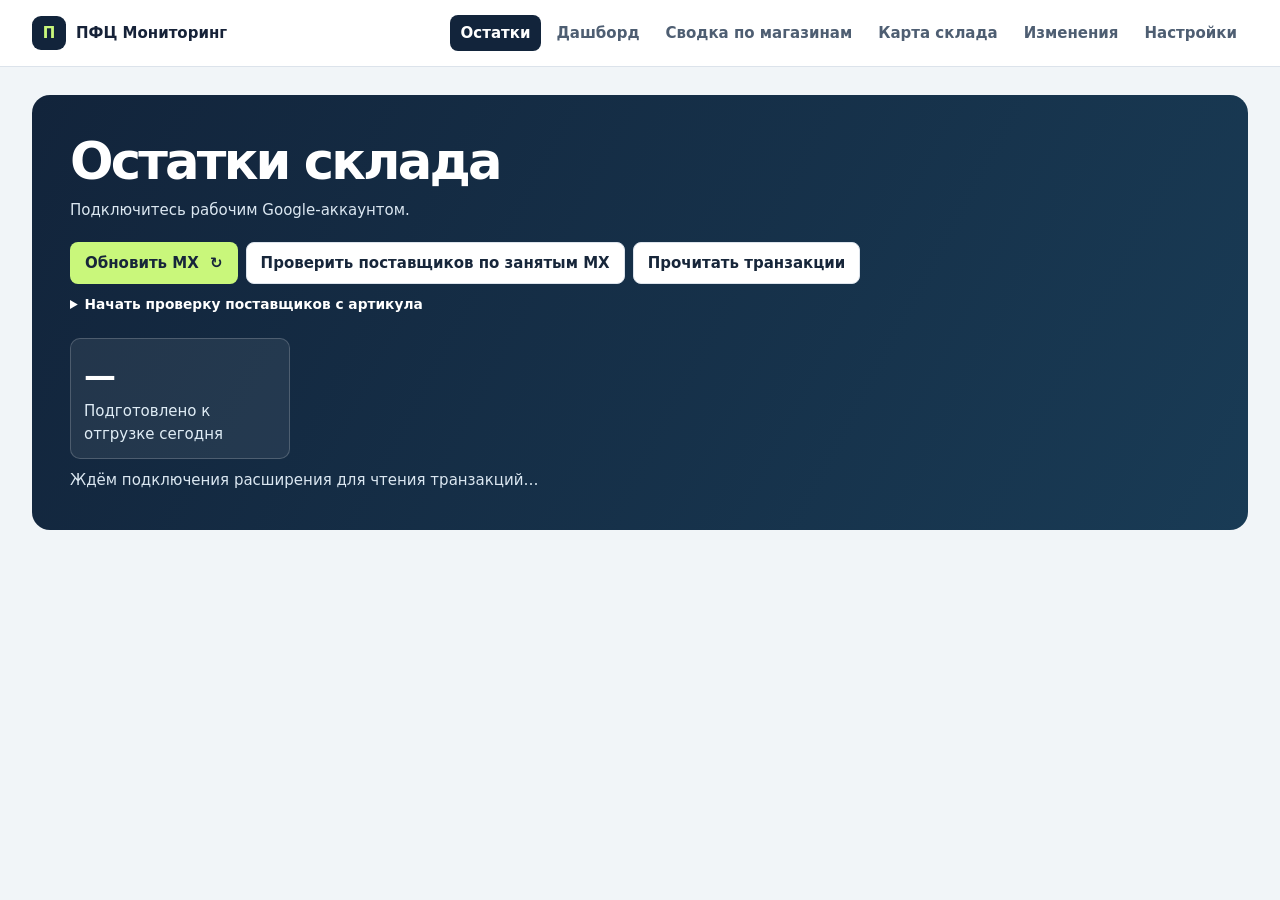
==== index.html @ 01735335 "Add files via upload" ====
<!doctype html>
<html lang="ru">
<head>
  <meta charset="utf-8">
  <meta name="viewport" content="width=device-width, initial-scale=1, viewport-fit=cover">
  <meta name="theme-color" content="#12243b">
  <link rel="manifest" href="./manifest.webmanifest">
  <link rel="apple-touch-icon" href="./pfc-192.png">
  <title>Остатки ПФЦ</title>
  <link rel="stylesheet" href="style.css?v=1.0.6-4">
  <script src="stock-xlsx.js?v=1.0.6" defer></script>
  <script src="app.js?v=1.0.6-4" defer></script>
</head>
<body>
  <header class="topbar">
    <div class="topbar-inner">
      <a class="brand" href="./"><span class="brand-mark" aria-hidden="true">П</span> ПФЦ Мониторинг</a>
      <nav class="view-nav" aria-label="Разделы склада">
        <a href="#stock-view" aria-current="page">Остатки</a>
        <a href="#dashboard">Дашборд</a>
        <a href="#store-summary">Сводка по магазинам</a>
        <a href="#warehouse-map">Карта склада</a>
        <a href="#changes">Изменения</a>
        <a href="#settings">Настройки</a>
      </nav>
    </div>
  </header>
  <main>
    <nav class="mobile-tabs" aria-label="Разделы склада на телефоне">
      <a href="#stock-view"><span aria-hidden="true">▤</span>Остатки</a>
      <a href="#warehouse-map"><span aria-hidden="true">▦</span>Карта</a>
      <a href="#dashboard"><span aria-hidden="true">▥</span>Дашборд</a>
      <a href="#store-summary" aria-label="Сводка по магазинам"><span aria-hidden="true">▧</span>Сводка</a>
      <a href="#changes" aria-label="Изменения остатков"><span aria-hidden="true">⇄</span>Разница</a>
      <a href="#settings" aria-label="Настройки"><span aria-hidden="true">⚙</span>Опции</a>
    </nav>
    <section id="mobile-access" class="panel settings" hidden>
      <h2>Остатки на телефоне</h2>
      <form id="mobile-reader-form">
        <label for="mobile-reader-url">Ссылка Apps Script чтения</label>
        <input type="url" id="mobile-reader-url" placeholder="https://script.google.com/macros/s/…/exec" required>
        <button type="submit">Войти и загрузить данные</button>
      </form>
      <p id="mobile-reader-status" role="status"></p>
    </section>
    <div id="stock-view" class="view">
    <section class="overview" aria-labelledby="title">
      <div class="overview-top">
        <div>
          <h1 id="title">Остатки склада</h1>
          <p id="status" role="status">Подключитесь рабочим Google-аккаунтом.</p>
        </div>
        <div class="actions">
          <button type="button" id="scan">Обновить МХ <span aria-hidden="true">↻</span></button>
          <button type="button" id="seller-all" class="secondary" title="Поиск поставщиков по товарам в загруженных остатках">Проверить поставщиков по занятым МХ</button>
          <button type="button" class="secondary" id="transactions-refresh">Прочитать транзакции</button>
          <button type="button" id="retry-scan" class="secondary" hidden>Повторить проблемные МХ</button>
          <button type="button" id="retry-save" class="secondary" hidden>Повторить запись</button>
        </div>
      </div>
      <p id="progress" role="status"></p>
      <progress id="run-progress" aria-label="Прогресс проверки МХ" hidden></progress>
      <p id="scan-error" role="alert" hidden></p>
      <details id="issues" hidden><summary>Проблемные МХ</summary><ul></ul></details>
      <details id="seller-start-options">
        <summary>Начать проверку поставщиков с артикула</summary>
        <label for="seller-start-article">Артикул WB</label>
        <input id="seller-start-article" inputmode="numeric">
      </details>
      <p id="seller-batch-status" class="seller-batch-status" role="status" hidden></p>
      <details id="seller-batch-errors" class="seller-batch-status" hidden><summary>Проблемные артикулы</summary><ul></ul></details>
      <div id="summary" class="summary">
        <div id="transactions-card"><strong id="transactions-prepared">—</strong>Подготовлено к отгрузке сегодня</div>
      </div>
      <p id="transactions-status" class="overview-status" role="status"></p>
    </section>

    <section id="stock" class="panel inventory" hidden>
      <div class="inventory-header">
        <div><h2>Остатки по МХ</h2><p id="count" role="status"></p></div>
        <div class="filters">
          <label>Поиск по товару или МХ
            <input id="search" type="search" placeholder="Артикул WB, баркод, название или МХ">
          </label>
          <label>Магазин WB
            <select id="store-filter"><option value="">Все магазины</option></select>
          </label>
          <label>Состояние МХ
            <select id="stock-filter"><option value="">Все МХ</option><option value="С товаром">С товаром</option><option value="Ничего не найдено">Пустые</option></select>
          </label>
          <button id="export-store-stock" type="button" class="secondary" hidden>Скачать Excel</button>
        </div>
      </div>
      <div class="table" tabindex="0" role="region" aria-label="Таблица остатков">
        <table><thead><tr><th>МХ</th><th>Результат</th><th>Баркод</th><th>Название</th><th>Количество</th><th>Артикул WB</th><th>Магазин WB</th><th>Проверено МСК</th></tr></thead><tbody></tbody></table>
      </div>
    </section>

    </div>

    <section id="changes" class="view" hidden aria-labelledby="changes-title">
      <header class="overview changes-overview">
        <h1 id="changes-title">Изменения остатков</h1>
        <p id="changes-status" role="status">Загрузите сохранённые остатки.</p>
        <dl id="changes-totals" class="changes-totals" aria-label="Итоги по сопоставленным МХ" hidden>
          <div><dt>Прирост, шт.</dt><dd id="changes-gained" class="change-up"></dd></div>
          <div><dt>Снижение, шт.</dt><dd id="changes-lost" class="change-down"></dd></div>
          <div><dt>Чистая разница, шт.</dt><dd id="changes-net"></dd></div>
          <div><dt>Возможные перемещения, БК</dt><dd id="changes-moves"></dd></div>
        </dl>
      </header>
      <div class="panel inventory">
        <form id="history-form" class="inventory-header" hidden>
          <label>Режим сравнения
            <select id="history-mode"><option value="auto">Последний полный обход</option><option value="manual">Выбрать два обхода</option></select>
          </label>
          <div id="history-selection" class="filters" hidden>
            <label>Ранний обход (МСК)<select id="history-from"></select></label>
            <label>Поздний обход (МСК)<select id="history-to"></select></label>
          </div>
        </form>
        <p id="changes-missing" class="changes-gap" hidden></p>
        <div id="changes-tools" class="inventory-header" hidden>
          <div class="filters">
            <label>Поиск<input id="changes-search" type="search" placeholder="Баркод, название или МХ"></label>
            <label>Тип изменения
              <select id="changes-kind">
                <option value="">Все изменения</option><option value="gain">Прирост</option>
                <option value="loss">Снижение</option><option value="move">Возможное перемещение</option>
              </select>
            </label>
          </div>
          <button type="button" id="changes-export" class="secondary">Скачать CSV</button>
          <p id="changes-visible" role="status"></p>
        </div>
        <div id="changes-table" class="table" tabindex="0" role="region" aria-label="Изменения по баркодам" hidden>
          <table><thead><tr><th>Баркод</th><th>Название</th><th>Было</th><th>Стало</th><th>Разница</th><th>Изменения по МХ</th></tr></thead><tbody id="changes-rows"></tbody></table>
        </div>
      </div>
    </section>

    <section id="dashboard" class="view" hidden aria-labelledby="dashboard-title">
      <header class="overview overview-top">
        <h1 id="dashboard-title">Дашборд склада</h1>
        <div class="actions">
          <button id="dashboard-edit" type="button" aria-pressed="false" aria-controls="dashboard-modules">Настроить</button>
          <button id="dashboard-reset" class="secondary" type="button" hidden>Сбросить раскладку</button>
        </div>
      </header>
      <p id="dashboard-layout-status" class="dashboard-sr-only" role="status"></p>
      <div class="dashboard-grid" id="dashboard-modules">
        <section class="panel dashboard-panel dashboard-capacity" data-dashboard-module="capacity">
          <h2>Загрузка склада</h2>
          <p id="dashboard-zones-status">Загрузите сохранённые остатки и справочник МХ.</p>
          <div id="dashboard-zones"></div>
        </section>
        <section class="panel dashboard-panel dashboard-ranking" data-dashboard-module="ranking">
          <div class="dashboard-heading">
            <h2>Остатки по магазинам</h2>
            <label>Показатель <select id="dashboard-metric"><option value="units">Штуки</option><option value="locations">МХ</option></select></label>
          </div>
          <p id="dashboard-stores-status">Загрузите сохранённые остатки.</p>
          <div id="dashboard-stores"></div>
          <a href="#store-summary">Все магазины</a>
        </section>
        <section class="panel dashboard-panel dashboard-ranking" data-dashboard-module="demand">
          <div class="dashboard-heading">
            <h2>Топ магазинов по расходу</h2>
            <label>Период <select id="demand-period"><option value="7">7 дней</option><option value="30">30 дней</option></select></label>
          </div>
          <p id="demand-status" role="status">Загрузите сохранённые остатки.</p>
          <div class="demand-labels" aria-hidden="true"><span>Магазин</span><span>Товар-лидер</span></div>
          <ol id="demand-ranking" class="demand-ranking"></ol>
          <button id="demand-more" class="secondary" type="button" aria-controls="demand-ranking" aria-expanded="false" hidden></button>
        </section>
      <section class="panel dashboard-panel dashboard-trend dashboard-shipments" data-dashboard-module="shipments">
        <div class="dashboard-heading">
          <h2>Подготовлено к отгрузке по дням</h2>
          <label>Период <select id="shipment-period"><option value="7">7 дней</option><option value="30">30 дней</option></select></label>
        </div>
        <p id="shipment-status" role="status">Данные появятся после чтения транзакций WB.</p>
        <dl id="shipment-totals" class="shipment-kpis" aria-label="Итоги за выбранный период" hidden></dl>
        <div class="shipment-legend">
          <span>За день</span><span>Скользящее среднее (до 7 дней)</span>
        </div>
        <div id="shipment-chart"></div>
        <p id="shipment-point" role="status"></p>
      </section>
      <section class="panel dashboard-panel dashboard-trend" data-dashboard-module="trend">
        <div class="dashboard-heading">
          <h2>Динамика остатков</h2>
          <label>Период <select id="trend-period"><option value="7">7 дней</option><option value="30">30 дней</option></select></label>
          <label>Показатель <select id="trend-metric"><option value="units">Штуки</option><option value="occupied">Занятые МХ</option></select></label>
        </div>
        <p id="trend-status">Загрузите историю обходов.</p>
        <div id="trend-chart" hidden>
          <div class="trend-plot" role="group" aria-label="Точки графика по обходам"></div>
          <div class="trend-axis"></div>
          <p id="trend-point-value" role="status"></p>
        </div>
        <div id="trend-comparison" hidden>
          <div class="filters">
            <label>Ранний обход (МСК) <select id="trend-from"></select></label>
            <label>Поздний обход (МСК) <select id="trend-to"></select></label>
          </div>
          <p id="trend-result" role="status"></p>
          <button id="trend-open" class="secondary" type="button">Открыть в «Изменениях»</button>
        </div>
      </section>
      </div>
    </section>

    <section id="store-summary" class="view" hidden aria-labelledby="store-summary-title">
      <header class="overview">
        <h1 id="store-summary-title">Сводка по магазинам</h1>
        <p id="store-summary-status" class="overview-status" role="status">Загрузите сохранённые остатки.</p>
      </header>
      <div id="store-summary-table" class="panel table" tabindex="0" role="region" aria-label="Остатки по магазинам" hidden>
        <table><thead><tr><th scope="col">Магазин WB</th><th scope="col">МХ с товаром</th><th scope="col">Уникальных НМ</th><th scope="col">Всего штук</th></tr></thead>
          <tbody id="store-summary-rows"></tbody>
        </table>
      </div>
      <section class="panel dashboard-panel" aria-labelledby="replenishment-title">
        <h2 id="replenishment-title">К пополнению</h2>
        <div class="filters">
          <label>Магазин WB <select id="replenishment-store"></select></label>
          <label>Целевой запас, дней <input id="replenishment-target" type="number" min="1" max="90" step="1" value="10"></label>
          <button class="secondary" type="button" id="replenishment-export" disabled>Скачать Excel</button>
        </div>
        <p id="replenishment-status" role="status">Загрузите сохранённые остатки.</p>
        <div class="table" id="replenishment-table" hidden><table>
          <thead><tr><th>НМ</th><th>Товар</th><th>Остаток, шт.</th><th>Расход, шт./сутки</th><th>Учтено дней</th><th>Запас, дней</th><th>Довезти, шт.</th><th>Оценка</th></tr></thead>
          <tbody id="replenishment-rows"></tbody>
        </table></div>
      </section>
    </section>

    <section id="warehouse-map" class="view" hidden aria-labelledby="map-title">
      <header class="overview"><h1 id="map-title">Карта склада</h1></header>
      <div class="panel settings page-content">
        <div class="map-tools">
          <label>Зона <select id="map-zone"><option value="racks">Стеллажи</option><option value="pallets">Паллетные места</option></select></label>
          <form id="map-find"><label>Найти МХ <input id="map-address" placeholder="02.01.03" required></label><button class="secondary">Найти</button></form>
        </div>
        <p id="map-status" role="status">Загрузите остатки, чтобы увидеть занятость.</p>
        <ul class="map-legend"><li><span class="occupied"></span>С товаром</li><li><span class="empty"></span>Пусто</li><li><span class="unknown"></span>Не проверено</li></ul>
        <div id="map-grid" class="map-grid"></div>
        <dialog id="map-details" aria-labelledby="map-cell-title" aria-describedby="map-cell-status">
          <header class="map-detail-header">
            <div>
              <h2 id="map-cell-title"></h2>
              <p id="map-cell-status"></p>
              <p id="map-cell-totals" hidden></p>
            </div>
            <form method="dialog"><button class="secondary">Закрыть</button></form>
          </header>
          <p id="map-cell-empty" hidden></p>
          <div id="map-products-table" class="table" tabindex="0" role="region" aria-label="Товары в ячейке" hidden>
            <table>
              <thead><tr><th scope="col">Название</th><th scope="col">Баркод</th><th scope="col">Артикул WB</th><th scope="col">Магазин WB</th><th scope="col">Количество</th></tr></thead>
              <tbody id="map-products"></tbody>
            </table>
          </div>
        </dialog>
      </div>
    </section>

    <section id="settings" class="view" hidden aria-labelledby="settings-title">
      <header class="overview"><h1 id="settings-title">Настройки</h1></header>
      <div class="panel settings page-content">
        <h2>Подключение</h2>
        <details id="read-settings">
          <summary>Чтение Google Таблицы</summary>
          <form id="connect">
            <label for="reader">Ссылка /exec приложения чтения</label>
            <div class="form-row">
              <input id="reader" type="url" required>
              <button class="secondary">Загрузить сохранённые остатки</button>
            </div>
          </form>
        </details>
        <details id="scan-settings">
          <summary>Настройки проверки МХ</summary>
          <label for="writer">Ссылка /exec для записи обходов</label>
          <input id="writer" type="url" placeholder="Прежняя ссылка записи">
          <label for="scan-zone">Зона обхода</label>
          <select id="scan-zone"><option value="warehouse">Все активные МХ</option><option value="racks">Активные стеллажные МХ</option><option value="pallets">Активные паллетные МХ</option><option value="custom">Указать МХ</option></select>
          <label for="scan-addresses">Список МХ для выборочного обхода</label>
          <textarea id="scan-addresses" rows="3" placeholder="02.01.01"></textarea>
          <label class="scan-parallel"><input type="checkbox" id="scan-parallel"> Обход на двух вкладках WB</label>
          <label class="scan-parallel"><input type="checkbox" id="schedule-enabled"> Автообход всех активных МХ в 07:00 и 22:00 МСК</label>
          <button class="secondary" type="button" id="schedule-save">Сохранить расписание</button>
          <p id="schedule-status" role="status"></p>
        </details>
        <details>
          <summary>Справочник МХ</summary>
          <form id="locations-form">
            <label>Способ ввода <select id="location-mode"><option value="single">Один МХ</option><option value="rack">Стеллаж</option><option value="racks">Диапазон стеллажей</option><option value="pallets">Паллетный диапазон</option></select></label>
            <label data-location-mode="single">Адрес <input id="location-single" placeholder="11.01.01"></label>
            <div data-location-mode="rack" class="form-row" hidden>
              <label>Стеллаж <input id="location-rack" type="number" min="2" max="999" value="11"></label>
            </div>
            <div data-location-mode="racks" class="form-row" hidden>
              <label>От стеллажа <input id="location-rackFirst" type="number" min="2" max="999" value="50"></label>
              <label>До стеллажа <input id="location-rackLast" type="number" min="2" max="999" value="150"></label>
            </div>
            <div data-location-mode="rack racks" class="form-row" hidden>
              <label>Полок <input id="location-shelves" type="number" min="1" max="99" value="5"></label>
              <label>Ячеек на полку <input id="location-cells" type="number" min="1" max="99" value="3"></label>
            </div>
            <div data-location-mode="pallets" class="form-row" hidden>
              <label>От номера <input id="location-first" type="number" min="1" max="999" value="351"></label>
              <label>До номера <input id="location-last" type="number" min="1" max="999" value="370"></label>
            </div>
            <button type="submit" class="secondary">Предпросмотр</button>
            <button type="button" id="locations-enable" hidden>Сохранить активными</button>
            <button type="button" id="locations-disable" class="secondary" hidden>Отключить МХ</button>
            <p id="locations-status" role="status"></p>
            <p id="locations-preview" class="locations-preview" hidden></p>
          </form>
          <label>Найти адрес в справочнике <input id="locations-search" type="search" placeholder="11.01"></label>
          <p id="locations-count"></p>
          <ul id="locations-list"></ul>
        </details>
        <details>
          <summary>Вставить остатки</summary>
          <form id="import-stock">
            <label for="stock-data">Данные из закрытой страницы Apps Script</label>
            <textarea id="stock-data" rows="5" required autocomplete="off" spellcheck="false"></textarea>
            <button class="secondary">Показать остатки</button>
          </form>
        </details>
      </div>
    </section>
  </main>
  <dialog id="store-details" aria-labelledby="store-details-title">
    <header class="store-detail-head">
      <div><h2 id="store-details-title"></h2><p>Снижение остатков по полным обходам · МСК</p></div>
      <form method="dialog"><button class="secondary">Закрыть</button></form>
    </header>
    <div class="store-detail-actions">
      <button type="button" class="secondary" id="store-detail-stock">Открыть остатки</button>
      <button type="button" class="secondary" id="store-detail-export">Скачать Excel</button>
      <label>Период <select id="store-detail-period"><option value="7">7 дней</option><option value="30">30 дней</option></select></label>
    </div>
    <p id="store-detail-status" role="status"></p>
    <div id="store-detail-chart" class="store-detail-chart" aria-label="Снижение остатков по дням"></div>
    <h3 id="store-detail-date" aria-live="polite"></h3>
    <div id="store-detail-table" class="table" hidden><table>
      <thead><tr><th>Товар</th><th>БК</th><th>НМ</th><th>Было</th><th>Стало</th><th>Снижение</th></tr></thead>
      <tbody id="store-detail-items"></tbody>
    </table></div>
  </dialog>
  <dialog id="seller-details" aria-labelledby="seller-title">
    <form method="dialog"><button class="secondary">Закрыть</button></form>
    <h2 id="seller-title">Продавец на Wildberries</h2>
    <p id="seller-status" role="status"></p>
    <dl id="seller-fields" hidden>
      <dt>Магазин WB</dt><dd><a id="seller-store" target="_blank" rel="noopener noreferrer"></a></dd>
      <dt>Продавец</dt><dd id="seller-legal"></dd>
      <dt>Электронная почта</dt><dd id="seller-email"></dd>
    </dl>
  </dialog>
</body>
</html>
---- style.css ----
:root {
  color-scheme: light;
  --ink: #162238;
  --muted: #4e5e72;
  --line: #dce3eb;
  --paper: #fff;
  --canvas: #f1f5f8;
  --navy: #12243b;
  --accent: #c9f77b;
}
* { box-sizing: border-box; }
[hidden] { display: none !important; }
body { margin: 0; background: var(--canvas); color: var(--ink); font: 15px/1.5 "Inter", system-ui, sans-serif; }
h1, h2, p { margin: 0; }
h1 { font-size: clamp(2rem, 4vw, 3.35rem); line-height: 1.1; letter-spacing: -.055em; }
h2 { font-size: 1.25rem; letter-spacing: -.025em; }
a { color: inherit; }
.topbar { background: var(--paper); border-bottom: 1px solid var(--line); }
.topbar-inner, main { width: min(1440px, calc(100% - 64px)); margin-inline: auto; }
.topbar-inner { min-height: 66px; display: flex; align-items: center; justify-content: space-between; gap: 16px; }
.brand { display: inline-flex; align-items: center; gap: 10px; font-weight: 750; text-decoration: none; }
.brand-mark { display: grid; width: 34px; height: 34px; place-items: center; background: var(--navy); color: var(--accent); border-radius: 9px; }
.toplink { color: var(--muted); font-weight: 650; text-underline-offset: 4px; }
main { padding-block: 28px 52px; display: grid; gap: 20px; }
.overview { padding: clamp(20px, 4vw, 38px); border-radius: 18px; background: linear-gradient(118deg, #12243b, #193b55); color: #fff; }
.overview-top { display: flex; justify-content: space-between; gap: 20px; align-items: start; flex-wrap: wrap; }
#status { margin-top: 10px; color: #dbe7f1; }
.actions, .form-row { display: flex; align-items: center; gap: 8px; flex-wrap: wrap; }
button, input, textarea, select { font: inherit; border-radius: 8px; }
button { min-height: 42px; padding: 8px 14px; border: 1px solid transparent; background: var(--accent); color: #17263a; font-weight: 700; cursor: pointer; }
button span { padding-left: 6px; }
button:hover:not(:disabled) { filter: brightness(.95); }
button:disabled { opacity: .6; cursor: default; }
.secondary { background: var(--paper); border-color: var(--line); }
#progress:not(:empty), #scan-error, #issues { margin-top: 14px; }
#scan-error { color: #ffdfdb; }
#run-progress { width: min(100%, 420px); height: 8px; margin-top: 10px; accent-color: var(--accent); }
#issues ul { margin-block-end: 0; }
.summary { display: grid; grid-template-columns: repeat(5, minmax(0, 1fr)); gap: 10px; margin-top: 24px; }
.summary > div { padding: 13px; border: 1px solid #ffffff30; background: #ffffff12; border-radius: 10px; color: #e0edf6; }
.summary strong { display: block; color: #fff; font-size: clamp(1.4rem, 3vw, 2rem); font-variant-numeric: tabular-nums; }
.summary > p { grid-column: 1 / -1; color: #dbe7f1; font-size: .88rem; }
.panel { min-width: 0; background: var(--paper); border: 1px solid var(--line); border-radius: 14px; }
.inventory-header { padding: 18px 20px; display: flex; justify-content: space-between; gap: 16px; align-items: center; flex-wrap: wrap; }
#count { color: var(--muted); font-size: .9rem; }
.filters { display: flex; flex-wrap: wrap; gap: 12px; }
label { display: block; color: var(--muted); font-size: .88rem; font-weight: 650; }
input, textarea, select { display: block; padding: 8px 11px; min-height: 42px; color: var(--ink); background: var(--paper); border: 1px solid #aebccd; }
input:focus-visible, textarea:focus-visible, select:focus-visible, a:focus-visible, summary:focus-visible, button:focus-visible { outline: 3px solid #3889cc; outline-offset: 2px; }
.filters input { width: min(290px, 100%); }
#store-filter { width: min(230px, 100%); }
.table { overflow: auto; max-height: 65vh; border-top: 1px solid var(--line); border-radius: 0 0 14px 14px; }
table { border-spacing: 0; width: 100%; min-width: 970px; }
th, td { padding: 10px 13px; text-align: left; white-space: nowrap; border-bottom: 1px solid var(--line); }
th { position: sticky; top: 0; background: #e8eef5; font-size: .82rem; z-index: 1; }
tbody tr:nth-child(even) { background: #f7f9fc; }
tbody tr:hover { background: #edf5ff; }
td:nth-child(4) { white-space: normal; min-width: 220px; }
td:nth-child(1), td:nth-child(3), td:nth-child(8) { font-size: .87rem; font-variant-numeric: tabular-nums; }
td:nth-child(5), th:nth-child(5) { text-align: right; font-variant-numeric: tabular-nums; }
.pill { display: inline-block; padding: 3px 8px; border-radius: 999px; background: #edf1f5; color: #425369; font-size: .83rem; }
.pill.occupied { background: #e3f5e9; color: #205331; }
.settings { padding: 18px 20px; }
.settings details { border-top: 1px solid var(--line); margin-top: 10px; padding-top: 10px; }
summary { cursor: pointer; font-weight: 650; }
.settings label { margin-top: 10px; margin-bottom: 4px; }
.settings input, .settings textarea { width: min(100%, 540px); }
#import-stock button { margin-top: 8px; }
@media (max-width: 720px) {
  .topbar-inner, main { width: calc(100% - 28px); }
  main { padding-top: 14px; gap: 14px; }
  .summary { grid-template-columns: repeat(2, minmax(0, 1fr)); }
  .inventory-header, .settings { padding: 14px; }
  .filters, .filters label, .filters input, .filters select, #store-filter { width: 100%; }
}

.topbar nav { display: flex; gap: 16px; flex-wrap: wrap; }
#changes table { min-width: 640px; }
#changes td:nth-child(2) { white-space: normal; }
.changes-gap { margin: 0 20px 14px; color: var(--muted); overflow-wrap: anywhere; }

#history-form { justify-content: flex-start; border-top: 1px solid var(--line); }
#history-selection label { min-width: min(220px, 100%); }

.changes-totals { display: grid; grid-template-columns: repeat(4, minmax(0, 1fr)); gap: 10px; margin: 0; padding: 0 20px 18px; }
.changes-totals > div { padding: 10px 13px; border: 1px solid var(--line); background: var(--canvas); border-radius: 9px; }
.changes-totals dt { color: var(--muted); font-size: .85rem; }
.changes-totals dd { margin: 3px 0 0; font-size: 1.4rem; font-weight: 750; font-variant-numeric: tabular-nums; }
.changes-totals .change-up { color: #205331; }
.changes-totals .change-down { color: #8a3030; }
@media (max-width: 720px) {
  .changes-totals { grid-template-columns: repeat(2, minmax(0, 1fr)); padding-inline: 14px; }
}

.view { display: grid; gap: 20px; min-width: 0; }
.topbar .view-nav { display: flex; gap: 4px; flex-wrap: wrap; }
.view-nav a { padding: 7px 11px; border-radius: 8px; font-weight: 650; color: var(--muted); text-decoration: none; }
.view-nav a:hover { background: #edf2f7; }
.view-nav a[aria-current="page"] { background: var(--navy); color: #fff; }
@media (max-width: 580px) {
  .topbar-inner { flex-wrap: wrap; justify-content: flex-start; gap: 8px; padding-block: 10px; }
  .view-nav { width: 100%; }
  .view { gap: 14px; }
}

.map-tools, #map-find, .map-legend { display: flex; gap: 10px; flex-wrap: wrap; align-items: end; }
.map-tools { margin: 12px 0; }
.map-legend { list-style: none; padding: 0; }
.map-legend li { display: flex; align-items: center; gap: 6px; }
.map-legend span { display: inline-block; width: 14px; height: 14px; border-radius: 4px; }
.map-grid { display: grid; grid-template-columns: repeat(auto-fit, minmax(min(100%, 225px), 1fr)); gap: 12px; }
.map-grid section { background: var(--canvas); padding: 10px; border-radius: 9px; }
.map-grid h3 { margin: 0 0 8px; font-size: .95rem; }
.map-cells { display: grid; grid-template-columns: repeat(3, minmax(0, 1fr)); gap: 4px; }
.map-cells.pallets { grid-template-columns: repeat(5, minmax(0, 1fr)); }
.map-cells button { padding: 4px 2px; min-height: 36px; border-color: #0001; font-size: .79rem; }
.map-cells .occupied, .map-legend .occupied { background: #cbead5; color: #18472a; }
.map-cells .empty, .map-legend .empty { background: #fff; color: #293a51; border: 1px solid #aebccd; }
.map-cells .unknown, .map-legend .unknown { background: #dce4ee; color: #38475b; }
#map-details {
  border: 1px solid var(--line);
  border-radius: 14px;
  width: min(960px, calc(100vw - 24px));
  max-height: 90vh;
  padding: 0;
  color: var(--ink);
}
.map-detail-header { display: flex; justify-content: space-between; align-items: flex-start; gap: 12px; padding: 16px; }
#map-cell-status, #map-cell-totals, #map-cell-empty { color: var(--muted); font-size: .9rem; }
#map-cell-empty { padding: 0 16px 16px; }
#map-products-table { max-height: 55vh; }
#map-products-table table { min-width: 650px; }
#map-products-table td:first-child, #map-products-table td:nth-child(4) {
  min-width: 0;
  white-space: normal;
  overflow-wrap: anywhere;
}
#map-products-table td:first-child { width: 40%; }
#map-details::backdrop { background: #12243b8c; }

#changes-tools { border-top: 1px solid var(--line); }
#changes-visible { width: 100%; color: var(--muted); font-size: .9rem; }

.changes-overview #changes-status { margin-top: 10px; color: #dbe7f1; overflow-wrap: anywhere; }
.changes-overview .changes-totals { margin-top: 24px; padding: 0; }
.changes-overview .changes-totals > div { padding: 13px; border-color: #ffffff30; background: #ffffff12; }
.changes-overview .changes-totals dt { color: #e0edf6; }
.changes-overview .changes-totals dd { color: #fff; font-size: clamp(1.4rem, 3vw, 2rem); line-height: 1.2; }
.changes-overview .changes-totals .change-up { color: #c9f77b; }
.changes-overview .changes-totals .change-down { color: #ffc6cb; }
#changes #history-form { border-top: 0; }
#changes .changes-gap { margin-top: 14px; }

.locations-preview { max-height: 9rem; overflow: auto; overflow-wrap: anywhere; margin-top: 8px; }
#locations-form button { margin: 8px 6px 0 0; }

.stock-map-link, .stock-article-link {
  color: #205b8c;
  font: inherit;
  text-decoration: underline;
  text-underline-offset: 3px;
}

.stock-map-link {
  background: none;
  border: 0;
  min-height: 0;
  padding: 0;
}

.stock-seller-link {
  display: block;
  min-height: 0;
  padding: 3px 0;
  border: 0;
  background: none;
  color: #205b8c;
  font-size: .82rem;
  text-align: left;
  text-decoration: underline;
}

#seller-details {
  width: min(540px, calc(100% - 32px));
  padding: 22px;
  border: 1px solid #d4dce5;
  border-radius: 14px;
}

#seller-details::backdrop { background: #14263a80; }
#seller-details form { display: flex; justify-content: flex-end; }
#seller-fields dt { font-weight: 700; }
#seller-fields dd { margin: 4px 0 14px; overflow-wrap: anywhere; }

.seller-batch-status { margin: 12px 0 0; }

#store-summary table { min-width: 470px; }
#store-summary td:nth-child(4) { min-width: 0; }
#store-summary td:first-child { white-space: normal; overflow-wrap: anywhere; }
#store-summary td:not(:first-child), #store-summary th:not(:first-child) {
  text-align: right;
  font-variant-numeric: tabular-nums;
}

.settings .scan-parallel { display: flex; align-items: center; gap: 8px; }
.settings .scan-parallel input { width: auto; min-height: auto; }

.dashboard-grid { display: grid; grid-template-columns: repeat(2, minmax(0, 1fr)); gap: 16px; }
.dashboard-panel { padding: 18px; }
.dashboard-heading { display: flex; align-items: center; justify-content: space-between; gap: 12px; }
.dashboard-heading strong { white-space: nowrap; }
.dashboard-line { margin: 14px 0; }
.dashboard-line button { text-align: left; overflow-wrap: anywhere; }
.dashboard-line p, .dashboard-panel > p { color: var(--muted); font-size: .9rem; }
.dashboard-track { display: flex; height: 10px; margin: 6px 0; border-radius: 10px; overflow: hidden; background: #edf2f7; }
.dashboard-occupied { background: #267353; }
.dashboard-empty { background: #b9d7c9; }
.dashboard-unknown { background: #8795a8; }
.dashboard-store-fill { background: #34658c; }
@media (max-width: 720px) {
  .dashboard-grid { grid-template-columns: 1fr; }
  .dashboard-panel > .dashboard-heading { flex-wrap: wrap; }
}

.dashboard-trend { margin-top: 16px; }
#trend-comparison { margin-top: 16px; }
#trend-result { margin: 12px 0; }
#trend-from, #trend-to { max-width: 100%; }

:root {
  --page-gap: clamp(14px, 2vw, 20px);
  --panel-padding: clamp(14px, 2vw, 20px);
}
.view { gap: var(--page-gap); }
.inventory-header, .settings, .dashboard-panel { padding: var(--panel-padding); }
.dashboard-grid { gap: var(--page-gap); }
.dashboard-trend { margin-top: var(--page-gap); }
.overview-status { margin-top: 10px; color: #dbe7f1; }
#store-summary-table { border-radius: 14px; }
.page-content > details > summary { padding-block: 5px; }
@media (max-width: 720px) {
  .overview .actions { width: 100%; }
  .overview .actions button { max-width: 100%; white-space: normal; }
}

#trend-chart { margin-top: 14px; }
.trend-scale, .trend-axis { color: var(--muted); font-size: .85rem; }
.trend-plot {
  position: relative;
  min-height: 190px;
  height: clamp(190px, 28vw, 280px);
  border-block: 1px solid var(--line);
  background: repeating-linear-gradient(to bottom, transparent 0 calc(25% - 1px), var(--line) calc(25% - 1px) 25%);
}
.trend-segment { position: absolute; inset: 0; background: #34658c; pointer-events: none; }
.trend-point {
  position: absolute;
  z-index: 1;
  min-height: 0;
  width: 24px;
  height: 24px;
  padding: 0;
  border: 0;
  border-radius: 50%;
  background: transparent;
  transform: translate(-50%, -50%);
}
.trend-point::after {
  content: "";
  display: block;
  width: 11px;
  height: 11px;
  margin: auto;
  border: 2px solid #34658c;
  border-radius: 50%;
  background: var(--paper);
}
.trend-axis { display: flex; justify-content: space-between; gap: 12px; padding-top: 6px; }
.trend-end { text-align: right; }
#trend-point-value { margin-top: 8px; font-weight: 650; }

.trend-axis { position: relative; display: block; height: 26px; padding: 0; }
.trend-axis span { position: absolute; top: 6px; transform: translateX(-50%); }
.trend-missing { width: 12px; height: 18px; }
.trend-missing::after { width: 4px; height: 4px; border: none; background: var(--muted); }

#transactions-status:empty { display: none; }
@media (min-width: 1100px) {
  .summary:has(> div:nth-child(6)) { grid-template-columns: repeat(6, minmax(0, 1fr)); }
}
@media (min-width: 721px) and (max-width: 1099px) {
  .summary:has(> div:nth-child(6)) { grid-template-columns: repeat(3, minmax(0, 1fr)); }
}


.shipment-plot { margin-top: 12px; }
#shipment-point { font-weight: 650; }

#dashboard { gap: 14px; }
#dashboard .dashboard-trend { margin-top: 0; }
#dashboard .dashboard-panel { padding: clamp(12px, 1.5vw, 18px); }
#dashboard .dashboard-heading { flex-wrap: wrap; gap: 6px 12px; justify-content: flex-start; }
#dashboard .dashboard-heading h2 { margin-inline-end: auto; }
#dashboard .dashboard-heading strong { margin-inline-start: auto; font-variant-numeric: tabular-nums; }
#dashboard select { min-height: 34px; padding-block: 4px; }
#dashboard .dashboard-line { margin: 7px 0; }
#dashboard .dashboard-track { height: 6px; margin-block: 3px 5px; }
#dashboard-zones .dashboard-track { height: 10px; }
#dashboard-zones .dashboard-line { padding: 8px 10px; background: var(--canvas); border-radius: 10px; }
.dashboard-zone-legend { display: flex; flex-wrap: wrap; gap: 2px 12px; }
.dashboard-zone-legend span::before {
  content: ""; display: inline-block; width: 8px; height: 8px; border-radius: 50%; margin-inline-end: 5px;
}
.zone-occupied::before { background: #267353; }
.zone-empty::before { background: #b9d7c9; }
.zone-unknown::before { background: #8795a8; }
#dashboard .trend-plot {
  min-height: 0; height: clamp(126px, 16vw, 185px);
  border: 0; border-radius: 8px; background: #f7f9fc;
}
.dashboard-scale-tick {
  position: absolute; inset-inline: 0; transform: translateY(-50%); display: flex;
  align-items: center; gap: 5px; padding: 0 5px; color: var(--muted); font-size: .73rem; pointer-events: none;
}
.dashboard-scale-tick::after { content: ""; flex: 1; border-top: 1px solid var(--line); }
#dashboard .trend-point { width: 14px; height: 20px; }
#dashboard .trend-point::after { width: 8px; height: 8px; }
#dashboard .trend-missing::after { width: 4px; height: 4px; }
#dashboard .trend-axis { font-size: .73rem; }
#dashboard .trend-axis span { white-space: nowrap; }
#trend-point-value, #shipment-point { margin-block: 3px 0; font-size: .87rem; }
#trend-comparison { border-top: 1px solid var(--line); padding-top: 10px; margin-top: 10px; }

.shipment-legend { display: flex; flex-wrap: wrap; gap: 4px 16px; margin-top: 8px; color: var(--muted); font-size: .8rem; }
.shipment-legend span::before { content: ""; display: inline-block; width: 11px; height: 8px; margin-right: 6px; border-radius: 2px; background: #7196bf; }
.shipment-legend span + span::before { height: 3px; background: #9a4612; vertical-align: middle; }
.shipment-column { position: absolute; bottom: 10%; transform: translateX(-50%); background: #7196bf; border-radius: 3px 3px 0 0; pointer-events: none; }
.shipment-average { z-index: 1; background: #9a4612; }
#dashboard .shipment-value { z-index: 2; min-height: 22px; }
#dashboard .shipment-value::after { background: #fff; border-color: #355f8b; }

.shipment-kpis { display: grid; grid-template-columns: repeat(2, minmax(0, 1fr)); gap: 6px; margin-block: 10px; }
.shipment-kpis > div { min-width: 0; padding: 7px 9px; border-radius: 8px; background: var(--canvas); }
.shipment-kpis dt { color: var(--muted); font-size: .75rem; }
.shipment-kpis dd { margin: 1px 0 0; font-size: .95rem; font-weight: 700; font-variant-numeric: tabular-nums; }

.shipment-change { display: inline-block; margin-inline-start: .45em; font-size: .8em; white-space: nowrap; color: var(--muted); }
.shipment-change-up { color: #216044; }
.shipment-change-down { color: #942c35; }
.shipment-coverage { display: block; color: var(--muted); font-size: .7rem; }
#seller-start-options { margin-top: 10px; font-size: .86rem; }
#seller-start-options label { color: #dbe7f1; margin-top: 6px; }
#seller-start-options input { width: min(100%, 230px); }

.mobile-tabs { display: none; }
@media (max-width: 720px) {
  .topbar .view-nav { display: none; }
  :root {
    --mobile-gutter: 12px;
    --mobile-nav-bottom: calc(10px + env(safe-area-inset-bottom));
    scroll-padding-bottom: calc(78px + var(--mobile-nav-bottom));
  }
  .topbar { padding-top: env(safe-area-inset-top); }
  .topbar-inner, main {
    width: auto;
    margin-left: max(var(--mobile-gutter), env(safe-area-inset-left));
    margin-right: max(var(--mobile-gutter), env(safe-area-inset-right));
  }
  main {
    grid-template-columns: minmax(0, 1fr);
    padding-bottom: calc(84px + var(--mobile-nav-bottom));
    overflow-wrap: anywhere;
  }
  .mobile-tabs {
    position: fixed;
    z-index: 5;
    inset: auto max(10px, env(safe-area-inset-right)) var(--mobile-nav-bottom) max(10px, env(safe-area-inset-left));
    max-width: 560px;
    margin-inline: auto;
    display: grid;
    grid-template-columns: repeat(6, minmax(0, 1fr));
    gap: 2px;
    padding: 5px;
    border: 1px solid #fff;
    border-radius: 27px;
    background: #f8fbff;
    box-shadow: 0 8px 28px #13263d36, 0 1px 4px #13263d20;
  }
  @supports (backdrop-filter: blur(16px)) or (-webkit-backdrop-filter: blur(16px)) {
    .mobile-tabs {
      background: #f8fbffdf;
      -webkit-backdrop-filter: blur(16px) saturate(150%);
      backdrop-filter: blur(16px) saturate(150%);
    }
  }
  .mobile-tabs a {
    display: grid;
    place-content: center;
    justify-items: center;
    gap: 3px;
    min-height: 49px;
    border-radius: 22px;
    color: var(--muted);
    font-size: clamp(9px, 2.8vw, 12px);
    line-height: 1.15;
    font-weight: 700;
    white-space: nowrap;
    text-decoration: none;
  }
  .mobile-tabs a span { font-size: 20px; line-height: 1; }
  .mobile-tabs a[aria-current="page"] { color: var(--navy); background: var(--accent); }
  #mobile-access.mobile-connected label, #mobile-access.mobile-connected input { display: none; }
  #stock-view .actions, #seller-start-options { display: none; }
  #stock .table { max-height: none; overflow: visible; }
  #stock table, #stock tbody { display: block; min-width: 0; }
  #stock thead { position: absolute; width: 1px; height: 1px; overflow: hidden; clip-path: inset(50%); }
  #stock tr { display: grid; grid-template-columns: repeat(2, minmax(0,1fr)); gap: 2px 10px; padding: 10px; margin: 8px; border: 1px solid var(--line); border-radius: 10px; }
  #stock td { min-width: 0; white-space: normal; overflow-wrap: anywhere; padding: 2px 0; border: 0; text-align: left; }
  #stock td:nth-child(4), #stock td:nth-child(8) { grid-column: 1 / -1; }
  #stock td:nth-child(4) { grid-row: 1; font-weight: 700; }
  #stock td:nth-child(3):not(:empty)::before { content: 'БК '; }
  #stock td:nth-child(5):not(:empty)::after { content: ' шт.'; }
  #stock td:nth-child(6):not(:empty)::before { content: 'НМ '; }
}

@media (max-width: 720px) {
  h1 { font-size: clamp(1.65rem, 6.5vw, 2.2rem); }
  .overview { padding: 16px; }
  .summary > div, .changes-totals > div { padding: 9px; }
  button, #dashboard select, .map-cells button { min-height: 44px; }
  input, select, textarea { max-width: 100%; min-width: 0; font-size: 16px; }
  .settings input:not([type="checkbox"]), .settings textarea { width: 100%; }
  .form-row > label, .filters > label, #history-form > label { min-width: 0; max-width: 100%; }
  #history-form > label, #history-form select, #mobile-reader-form button { width: 100%; }
  #mobile-reader-form button { margin-top: 8px; }
  #map-find { display: grid; grid-template-columns: minmax(0, 1fr) auto; width: 100%; }
  .map-tools > label, .map-tools select, #map-find input { width: 100%; }
  .map-cells button { overflow-wrap: normal; font-size: clamp(10px, 3vw, 13px); }
  .stock-map-link, .stock-seller-link { min-height: 32px; }
  #dashboard .trend-axis span:first-child { transform: none; }
  #dashboard .trend-axis span:last-child:not(:first-child) { transform: translateX(-100%); }

  #map-details, #seller-details {
    position: fixed;
    inset: auto 0 0;
    width: 100%;
    max-width: 100%;
    max-height: 88vh;
    max-height: 88dvh;
    margin: 0;
    padding-bottom: env(safe-area-inset-bottom);
    padding-left: env(safe-area-inset-left);
    padding-right: env(safe-area-inset-right);
    border-radius: 20px 20px 0 0;
    overflow: auto;
    overscroll-behavior: contain;
  }
  #seller-details {
    padding: 16px max(16px, env(safe-area-inset-right)) calc(16px + env(safe-area-inset-bottom)) max(16px, env(safe-area-inset-left));
  }
  body:has(dialog[open]) { overflow: hidden; }
  .map-detail-header, #seller-details form {
    position: sticky;
    background: var(--paper);
    z-index: 2;
  }
  .map-detail-header { top: 0; }
  #seller-details form { bottom: 0; }

  :is(#changes-table, #store-summary-table, #map-products-table) { max-height: none; overflow: visible; }
  :is(#changes-table, #store-summary-table, #map-products-table) :is(table, tbody) { display: block; min-width: 0; }
  :is(#changes-table, #store-summary-table, #map-products-table) thead {
    position: absolute;
    width: 1px;
    height: 1px;
    overflow: hidden;
    clip-path: inset(50%);
  }
  :is(#changes-table, #store-summary-table, #map-products-table) tr {
    display: grid;
    grid-template-columns: repeat(2, minmax(0, 1fr));
    gap: 5px 10px;
    margin: 8px;
    padding: 10px;
    border: 1px solid var(--line);
    border-radius: 10px;
  }
  :is(#changes-table, #store-summary-table, #map-products-table) tr td {
    width: auto;
    min-width: 0;
    padding: 2px 0;
    border: 0;
    text-align: left;
    white-space: normal;
    overflow-wrap: anywhere;
  }
  :is(#store-summary-table, #map-products-table) td:first-child,
  #changes-table td:nth-child(2) {
    grid-column: 1 / -1;
    grid-row: 1;
    font-weight: 700;
  }
  #changes-table td:last-child { grid-column: 1 / -1; }
  td[data-mobile-label]:not(:empty)::before {
    content: attr(data-mobile-label);
    display: block;
    color: var(--muted);
    font-size: .74rem;
    font-weight: 600;
  }
}


#dashboard-modules {
  grid-template-columns: repeat(2, minmax(0, 1fr));
  align-items: start;
}
#dashboard-modules > section {
  min-width: 0;
  grid-column: span 2;
  overflow-wrap: anywhere;
}
#dashboard-modules > [data-width="half"] { grid-column: span 1; }
.dashboard-module-tools {
  display: grid;
  grid-template-columns: repeat(2, minmax(0, 1fr));
  gap: 6px;
  margin-bottom: 12px;
  padding-bottom: 10px;
  border-bottom: 1px solid var(--line);
}
.dashboard-module-tools button { padding-inline: 4px; }
.dashboard-module-tools button:last-child {
  grid-column: 1 / -1;
  cursor: grab;
}
.dashboard-sr-only {
  position: absolute;
  width: 1px;
  height: 1px;
  clip-path: inset(50%);
  overflow: hidden;
}
#dashboard-modules.is-editing > section { border-color: #87a4c0; }
#dashboard-modules > section.drop-target { outline: 2px solid #3889cc; outline-offset: 2px; }
@media (max-width: 720px) {
  #dashboard-modules > [data-width="half"] h2 { font-size: 1rem; }
  #dashboard-modules > [data-width="half"] .dashboard-heading strong { white-space: normal; }
  #dashboard-modules > [data-width="half"] .shipment-kpis { grid-template-columns: 1fr; }
  #dashboard-modules > [data-width="half"] .trend-axis span:nth-child(n+2):not(:last-child) { display: none; }
  #dashboard-modules > [data-width="half"] .filters { display: grid; }
  #dashboard-modules > [data-width="half"] select { width: 100%; }
  .dashboard-module-tools button { font-size: .76rem; }
  .dashboard-module-tools button:last-child { display: none; }
}

#dashboard-modules > section { --dashboard-chart-height: 185px; --dashboard-row-space: 7px; }
#dashboard-modules > [data-height="compact"] { --dashboard-chart-height: 126px; --dashboard-row-space: 3px; }
#dashboard-modules > [data-height="tall"] { --dashboard-chart-height: 250px; --dashboard-row-space: 12px; }
#dashboard-modules > [data-height="extra"] { --dashboard-chart-height: 330px; --dashboard-row-space: 18px; }
#dashboard #dashboard-modules .trend-plot { height: var(--dashboard-chart-height); }
#dashboard #dashboard-modules .dashboard-line { margin-block: var(--dashboard-row-space); }
.dashboard-module-tools select { width: 100%; min-width: 0; }
@media (min-width: 721px) {
  #dashboard-modules { grid-auto-rows: 2px; row-gap: 0; }
}
@media (max-width: 720px) {
  #dashboard-modules { grid-template-columns: minmax(0, 1fr); }
  #dashboard-modules > section, #dashboard-modules > [data-width="half"] { grid-column: 1; }
  .dashboard-module-tools > button:nth-child(3) { display: none; }
}

#store-details { box-sizing: border-box; width: min(980px, calc(100% - 24px)); max-height: 90dvh; padding: clamp(12px, 3vw, 26px); border: 1px solid var(--line); border-radius: 18px; color: var(--ink); }
.store-detail-head, .store-detail-actions { display: flex; flex-wrap: wrap; gap: 12px; align-items: center; }
.store-detail-head { justify-content: space-between; }
.store-detail-head h2, .store-detail-head p { margin: 0 0 6px; }
.store-detail-actions { margin: 14px 0; }
.store-detail-chart { display: grid; grid-template-columns: repeat(var(--days, 7), minmax(0, 1fr)); gap: 2px; }
.store-detail-chart:not(:empty) { background: #f1f5fa; border-radius: 12px; padding: 12px 8px 6px; }
.store-detail-column { position: relative; height: 110px; min-width: 0; display: grid; align-items: end; }
.store-detail-column span { text-align: center; font-size: 10px; min-height: 17px; white-space: nowrap; }
.store-detail-column span:not(:empty) { position: absolute; left: 50%; bottom: 0; transform: translateX(-50%); }
.store-detail-column button { position: absolute; inset: 0 0 19px; padding: 0; background: transparent; border: 0; }
.store-detail-column button::after { content: ''; position: absolute; inset: auto max(1px, 18%) 0; height: max(3px, var(--bar)); background: #48779c; border-radius: 4px 4px 0 0; }
.store-detail-column button[data-interval]::after { background: #8370ae; }
.store-detail-column button[aria-pressed="true"]::after { background: #1e567e; }

#store-details::backdrop { background: rgb(18 36 59 / 55%); }
.store-detail-head > div { min-width: 0; overflow-wrap: anywhere; }
.store-detail-head p, #store-detail-status { color: #475569; font-size: .9rem; }
#store-detail-date { font-size: 1rem; margin: 18px 0 10px; }
#store-detail-table { max-height: none; overflow: visible; border-radius: 10px; }
#store-detail-table table { min-width: 0; table-layout: fixed; }
#store-detail-table :is(th, td) { width: 10%; padding: 9px 7px; font-size: .88rem; overflow-wrap: anywhere; white-space: normal; text-align: right; }
#store-detail-table :is(th, td):nth-child(-n+3) { text-align: left; }
#store-detail-table :is(th, td):first-child { width: 34%; }
#store-detail-table :is(th, td):nth-child(2) { width: 20%; }
#store-detail-table :is(th, td):nth-child(3) { width: 16%; }
#store-detail-table td:last-child { color: #9a3412; font-weight: 700; }
@media (max-width: 650px) {
  #store-detail-table :is(table, tbody) { display: block; }
  #store-detail-table thead { position: absolute; width: 1px; height: 1px; overflow: hidden; clip-path: inset(50%); }
  #store-detail-table tr { display: grid; grid-template-columns: repeat(6, minmax(0, 1fr)); padding: 10px 0; border-bottom: 1px solid var(--line); }
  #store-detail-table tr td { grid-column: span 2; width: auto; min-width: 0; text-align: left; border: 0; padding: 4px 7px; }
  #store-detail-table tr td:first-child { grid-column: 1 / -1; width: auto; font-weight: 700; }
  #store-detail-table tr td:nth-child(2), #store-detail-table tr td:nth-child(3) { grid-column: span 3; width: auto; }
  #store-detail-table td[data-mobile-label]::before { content: attr(data-mobile-label); display: block; font-size: .75rem; color: #475569; }
}


.demand-ranking { margin: 0; padding-inline-start: 22px; }
.demand-ranking li { padding: 8px 5px; border-bottom: 1px solid var(--line); overflow-wrap: anywhere; }
.demand-ranking li::marker { color: #475569; font-weight: 700; }
.demand-ranking small { display: block; color: #475569; font-variant-numeric: tabular-nums; }
.demand-ranking p { margin: 0; font-weight: 600; }
.demand-store, .demand-product { display: inline-block; vertical-align: top; }
.demand-store { width: 42%; padding-inline-end: 12px; }
.demand-product { width: 58%; }
.demand-labels { display: grid; grid-template-columns: 42% 58%; padding: 5px 5px 5px 27px; background: #eef3f8; border-radius: 7px; color: #475569; font-size: .8rem; font-weight: 700; }
.demand-labels:has(+ ol:empty) { display: none; }
.demand-bar { height: 4px; margin-top: 5px; border-radius: 8px; background: linear-gradient(to right, #437aa1 var(--share), #e6edf3 var(--share)); }
#demand-more { margin-top: 8px; }
@media (max-width: 480px) {
  .demand-store, .demand-product { display: block; width: 100%; }
  .demand-product { margin-top: 5px; }
  .demand-labels { display: none; }
}
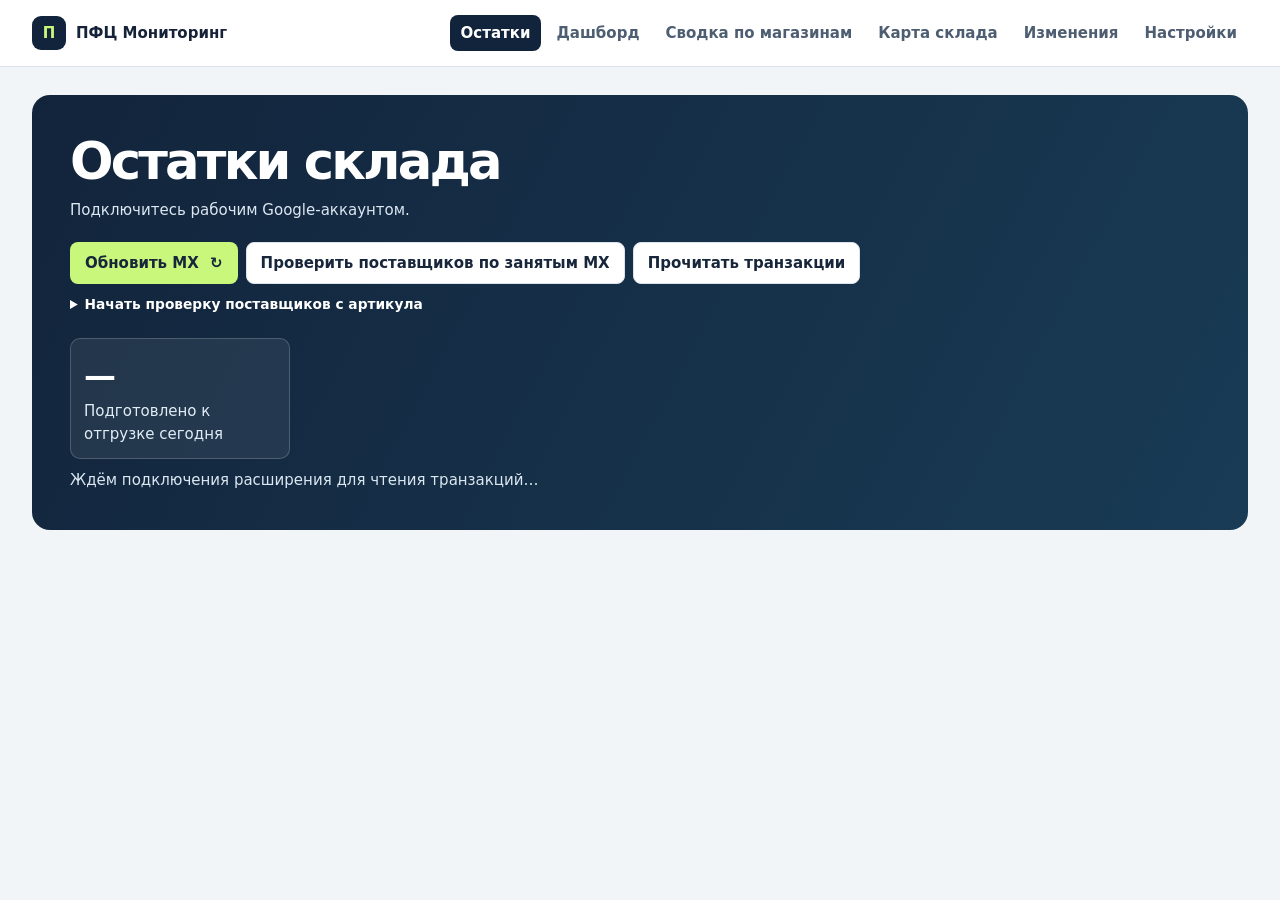
==== commit a61c46fc: "Add files via upload" ====
--- a/index.html
+++ b/index.html
@@ -7,9 +7,9 @@
   <link rel="manifest" href="./manifest.webmanifest">
   <link rel="apple-touch-icon" href="./pfc-192.png">
   <title>Остатки ПФЦ</title>
-  <link rel="stylesheet" href="style.css?v=1.0.6-4">
+  <link rel="stylesheet" href="style.css?v=1.0.6-9">
   <script src="stock-xlsx.js?v=1.0.6" defer></script>
-  <script src="app.js?v=1.0.6-4" defer></script>
+  <script src="app.js?v=1.0.6-9" defer></script>
 </head>
 <body>
   <header class="topbar">
@@ -149,6 +149,17 @@
       </header>
       <p id="dashboard-layout-status" class="dashboard-sr-only" role="status"></p>
       <div class="dashboard-grid" id="dashboard-modules">
+        <section class="panel dashboard-panel" data-dashboard-module="max-activity" id="max-activity" hidden>
+          <div class="dashboard-heading">
+            <h2>Активность продавцов MAX</h2>
+            <label>Период <select id="max-activity-period"><option value="7">7 дней</option><option value="30">30 дней</option></select></label>
+          </div>
+          <p id="max-activity-status" role="status"></p>
+          <table id="max-activity-table" aria-label="Активность продавцов MAX" hidden>
+            <thead><tr><th>Магазин</th><th>Последний визит, МСК</th><th>Активных дней</th><th>Визитов</th><th>Карточек НМ</th><th>Запросов Excel</th></tr></thead>
+            <tbody id="max-activity-rows"></tbody>
+          </table>
+        </section>
         <section class="panel dashboard-panel dashboard-capacity" data-dashboard-module="capacity">
           <h2>Загрузка склада</h2>
           <p id="dashboard-zones-status">Загрузите сохранённые остатки и справочник МХ.</p>
@@ -169,8 +180,10 @@
             <label>Период <select id="demand-period"><option value="7">7 дней</option><option value="30">30 дней</option></select></label>
           </div>
           <p id="demand-status" role="status">Загрузите сохранённые остатки.</p>
-          <div class="demand-labels" aria-hidden="true"><span>Магазин</span><span>Товар-лидер</span></div>
-          <ol id="demand-ranking" class="demand-ranking"></ol>
+          <table class="demand-table" role="table" aria-label="Товары-лидеры по магазинам">
+            <thead><tr><th scope="col">Магазин</th><th scope="col">Товар (НМ)</th><th scope="col">Количество, шт.</th><th scope="col">Среднее, шт./сутки</th></tr></thead>
+            <tbody id="demand-ranking" role="rowgroup"></tbody>
+          </table>
           <button id="demand-more" class="secondary" type="button" aria-controls="demand-ranking" aria-expanded="false" hidden></button>
         </section>
       <section class="panel dashboard-panel dashboard-trend dashboard-shipments" data-dashboard-module="shipments">
--- a/style.css
+++ b/style.css
@@ -608,20 +608,99 @@
 }
 
 
-.demand-ranking { margin: 0; padding-inline-start: 22px; }
-.demand-ranking li { padding: 8px 5px; border-bottom: 1px solid var(--line); overflow-wrap: anywhere; }
-.demand-ranking li::marker { color: #475569; font-weight: 700; }
-.demand-ranking small { display: block; color: #475569; font-variant-numeric: tabular-nums; }
-.demand-ranking p { margin: 0; font-weight: 600; }
-.demand-store, .demand-product { display: inline-block; vertical-align: top; }
-.demand-store { width: 42%; padding-inline-end: 12px; }
-.demand-product { width: 58%; }
-.demand-labels { display: grid; grid-template-columns: 42% 58%; padding: 5px 5px 5px 27px; background: #eef3f8; border-radius: 7px; color: #475569; font-size: .8rem; font-weight: 700; }
-.demand-labels:has(+ ol:empty) { display: none; }
-.demand-bar { height: 4px; margin-top: 5px; border-radius: 8px; background: linear-gradient(to right, #437aa1 var(--share), #e6edf3 var(--share)); }
+
+.demand-table { min-width: 0; table-layout: fixed; }
+.demand-table :is(th, td) { padding: 7px 5px; font-size: .85rem; overflow-wrap: anywhere; line-height: 1.3; }
+.demand-table :is(th, td):nth-child(1) { width: 26%; text-align: left; }
+.demand-table :is(th, td):nth-child(2) { width: 39%; text-align: left; }
+.demand-table :is(th, td):nth-child(n+3) { width: 17.5%; text-align: right; font-variant-numeric: tabular-nums; }
+.demand-table small { display: block; color: #475569; }
+.demand-table button { text-align: left; min-height: 0; padding: 0; }
 #demand-more { margin-top: 8px; }
-@media (max-width: 480px) {
-  .demand-store, .demand-product { display: block; width: 100%; }
-  .demand-product { margin-top: 5px; }
-  .demand-labels { display: none; }
-}
+
+[data-dashboard-module="demand"] { container-type: inline-size; }
+.demand-table :is(th, td) {
+  padding-block: max(5px, var(--dashboard-row-space, 7px));
+  white-space: normal;
+}
+.demand-table .stock-map-link {
+  max-width: 100%;
+  white-space: normal;
+  overflow-wrap: anywhere;
+}
+@container (max-width: 440px) {
+  .demand-table, .demand-table tbody { display: block; }
+  .demand-table thead {
+    position: absolute;
+    width: 1px;
+    height: 1px;
+    overflow: hidden;
+    clip-path: inset(50%);
+  }
+  .demand-table tr {
+    display: grid;
+    grid-template-columns: repeat(2, minmax(0, 1fr));
+    gap: 4px 10px;
+    padding: max(5px, var(--dashboard-row-space, 7px)) 6px;
+    border-bottom: 1px solid var(--line);
+  }
+  .demand-table tr td:nth-child(n) { width: auto; min-width: 0; padding: 0; text-align: left; border: 0; }
+  .demand-table td:nth-child(-n+2) { grid-column: 1 / -1; }
+  .demand-table td:nth-child(n+3)::before {
+    content: attr(data-mobile-label);
+    display: block;
+    font-size: .75rem;
+    color: #475569;
+  }
+}
+
+#dashboard-modules > section { min-height: var(--dashboard-minimum, 0px); }
+.dashboard-minimum { grid-column: 1 / -1; }
+.dashboard-minimum input { width: 100%; }
+#dashboard #dashboard-modules [data-minimum] .trend-plot {
+  height: max(var(--dashboard-chart-height), calc(var(--dashboard-minimum) - 230px));
+}
+@media (max-width: 720px) {
+  #dashboard-modules > section { min-height: 0; }
+  #dashboard #dashboard-modules [data-minimum] .trend-plot { height: var(--dashboard-chart-height); }
+  .dashboard-minimum { display: none; }
+}
+
+#dashboard-modules > section { position: relative; }
+.dashboard-resize-grip { display: none; }
+@media (min-width: 721px) {
+  #dashboard-modules.is-editing .dashboard-resize-grip {
+    display: block;
+    position: absolute;
+    inset: auto 4px 4px auto;
+    width: 24px;
+    height: 24px;
+    border-radius: 5px;
+    background: #e2ecf6;
+    cursor: nwse-resize;
+    touch-action: none;
+  }
+  .dashboard-resize-grip::after {
+    content: '';
+    position: absolute;
+    inset: 8px 5px 5px 8px;
+    border-right: 2px solid #335d80;
+    border-bottom: 2px solid #335d80;
+  }
+  #dashboard-modules > .is-resizing { user-select: none; }
+}
+
+#max-activity { container-type: inline-size; }
+#max-activity-table { min-width: 0; table-layout: fixed; font-size: .88rem; }
+#max-activity-table :is(th, td) { white-space: normal; overflow-wrap: anywhere; padding: 7px; }
+#max-activity-table :is(th, td):first-child { width: 25%; }
+#max-activity-table :is(th, td):nth-child(2) { width: 22%; }
+#max-activity-table :is(th, td):nth-child(n+3) { text-align: right; }
+@container (max-width: 540px) {
+  #max-activity-table tbody { display: block; }
+  #max-activity-table thead { position: absolute; width: 1px; height: 1px; clip-path: inset(50%); overflow: hidden; }
+  #max-activity-table tr { display: grid; grid-template-columns: repeat(2, minmax(0, 1fr)); }
+  #max-activity-table tr td:nth-child(n) { width: auto; text-align: left; }
+  #max-activity-table td:nth-child(-n+2) { grid-column: 1 / -1; }
+  #max-activity-table td[data-mobile-label]::before { content: attr(data-mobile-label); display: block; color: #475569; font-size: .75rem; }
+}
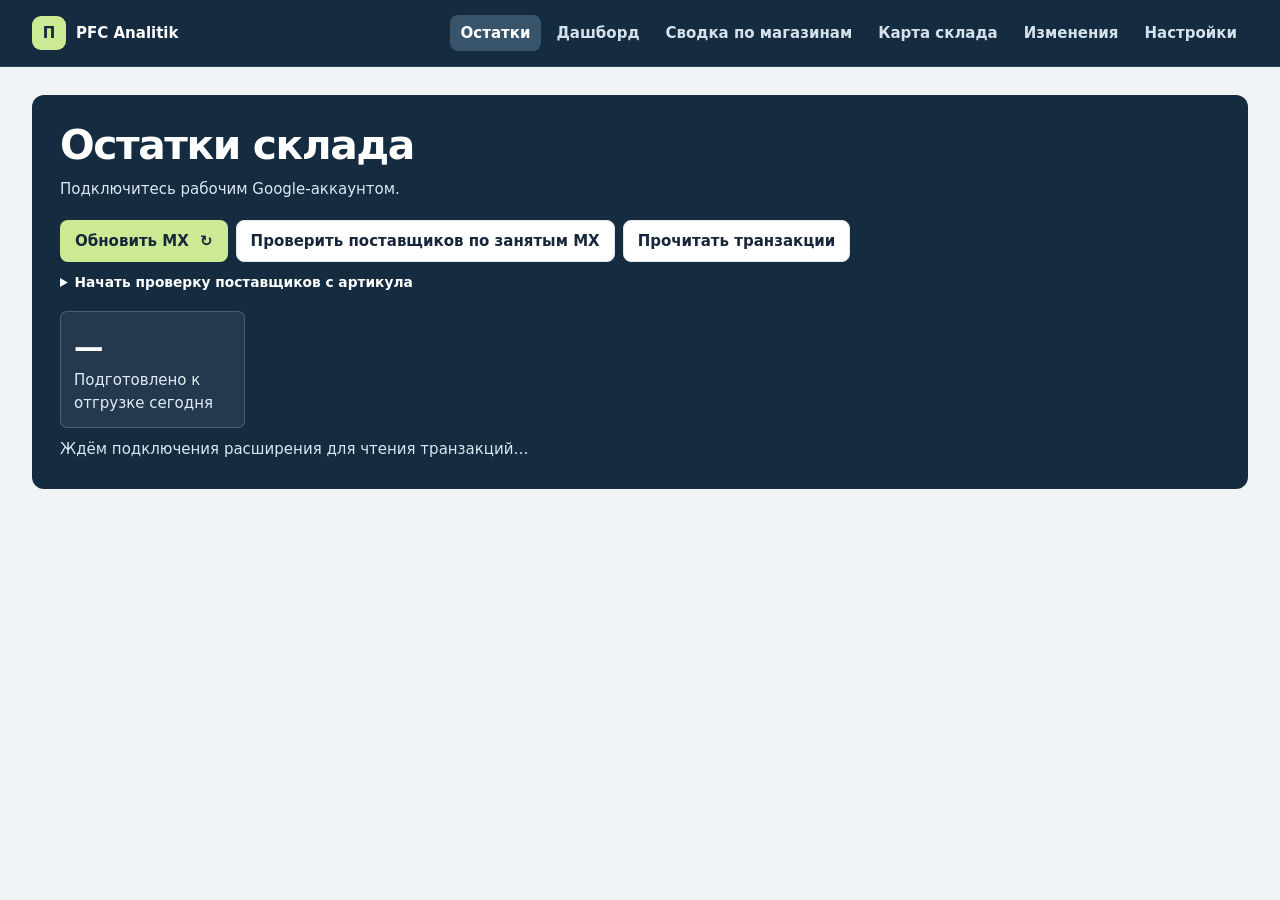
==== commit d02a5964: "Add files via upload" ====
--- a/index.html
+++ b/index.html
@@ -6,15 +6,16 @@
   <meta name="theme-color" content="#12243b">
   <link rel="manifest" href="./manifest.webmanifest">
   <link rel="apple-touch-icon" href="./pfc-192.png">
-  <title>Остатки ПФЦ</title>
-  <link rel="stylesheet" href="style.css?v=1.0.6-9">
+  <title>PFC Analitik</title>
+  <link rel="stylesheet" href="style.css?v=1.1.0">
   <script src="stock-xlsx.js?v=1.0.6" defer></script>
-  <script src="app.js?v=1.0.6-9" defer></script>
+  <script src="app.js?v=1.1.0" defer></script>
 </head>
 <body>
+  <a class="skip-link" href="#main-content">К содержимому</a>
   <header class="topbar">
     <div class="topbar-inner">
-      <a class="brand" href="./"><span class="brand-mark" aria-hidden="true">П</span> ПФЦ Мониторинг</a>
+      <a class="brand" href="./"><span class="brand-mark" aria-hidden="true">П</span> PFC Analitik</a>
       <nav class="view-nav" aria-label="Разделы склада">
         <a href="#stock-view" aria-current="page">Остатки</a>
         <a href="#dashboard">Дашборд</a>
@@ -25,7 +26,7 @@
       </nav>
     </div>
   </header>
-  <main>
+  <main id="main-content" tabindex="-1">
     <nav class="mobile-tabs" aria-label="Разделы склада на телефоне">
       <a href="#stock-view"><span aria-hidden="true">▤</span>Остатки</a>
       <a href="#warehouse-map"><span aria-hidden="true">▦</span>Карта</a>
@@ -34,16 +35,16 @@
       <a href="#changes" aria-label="Изменения остатков"><span aria-hidden="true">⇄</span>Разница</a>
       <a href="#settings" aria-label="Настройки"><span aria-hidden="true">⚙</span>Опции</a>
     </nav>
+    <div id="stock-view" class="view" aria-labelledby="title">
     <section id="mobile-access" class="panel settings" hidden>
-      <h2>Остатки на телефоне</h2>
+      <h2>Данные склада</h2>
       <form id="mobile-reader-form">
         <label for="mobile-reader-url">Ссылка Apps Script чтения</label>
-        <input type="url" id="mobile-reader-url" placeholder="https://script.google.com/macros/s/…/exec" required>
+        <input type="url" id="mobile-reader-url" name="reader" autocomplete="off" spellcheck="false" placeholder="https://script.google.com/macros/s/…/exec" required>
         <button type="submit">Войти и загрузить данные</button>
       </form>
       <p id="mobile-reader-status" role="status"></p>
     </section>
-    <div id="stock-view" class="view">
     <section class="overview" aria-labelledby="title">
       <div class="overview-top">
         <div>
@@ -91,8 +92,14 @@
           <button id="export-store-stock" type="button" class="secondary" hidden>Скачать Excel</button>
         </div>
       </div>
-      <div class="table" tabindex="0" role="region" aria-label="Таблица остатков">
+      <p id="stock-empty" class="stock-empty" hidden></p>
+      <div id="stock-results" class="table" tabindex="0" role="region" aria-label="Таблица остатков">
         <table><thead><tr><th>МХ</th><th>Результат</th><th>Баркод</th><th>Название</th><th>Количество</th><th>Артикул WB</th><th>Магазин WB</th><th>Проверено МСК</th></tr></thead><tbody></tbody></table>
+      </div>
+      <div id="stock-pages" class="stock-pages" hidden>
+        <button type="button" id="stock-prev" class="secondary">Назад</button>
+        <span id="stock-page" role="status"></span>
+        <button type="button" id="stock-next" class="secondary">Далее</button>
       </div>
     </section>
 
@@ -287,9 +294,10 @@
           <form id="connect">
             <label for="reader">Ссылка /exec приложения чтения</label>
             <div class="form-row">
-              <input id="reader" type="url" required>
+              <input id="reader" name="reader" type="url" autocomplete="off" spellcheck="false" required>
               <button class="secondary">Загрузить сохранённые остатки</button>
             </div>
+            <p id="read-status" role="status"></p>
           </form>
         </details>
         <details id="scan-settings">
--- a/style.css
+++ b/style.css
@@ -704,3 +704,49 @@
   #max-activity-table td:nth-child(-n+2) { grid-column: 1 / -1; }
   #max-activity-table td[data-mobile-label]::before { content: attr(data-mobile-label); display: block; color: #475569; font-size: .75rem; }
 }
+
+/* Warehouse workspace */
+:root {
+  --canvas: #f1f4f7;
+  --navy: #142b40;
+  --accent: #cce994;
+}
+body { font-family: "Segoe UI", system-ui, sans-serif; }
+.topbar { background: var(--navy); border-bottom-color: #263e52; }
+.brand { color: #fff; white-space: nowrap; }
+.brand-mark { background: var(--accent); color: var(--navy); }
+.view-nav a { color: #d6e2eb; }
+.view-nav a:hover { background: #2b4357; color: #fff; }
+.view-nav a[aria-current="page"] { background: #38546a; color: #fff; }
+.overview {
+  padding: clamp(16px, 2.5vw, 28px);
+  border-radius: 12px;
+  background: var(--navy);
+}
+h1 { font-size: clamp(1.7rem, 3.25vw, 2.55rem); letter-spacing: -.035em; text-wrap: balance; }
+h2 { text-wrap: pretty; }
+#stock-view .summary { grid-template-columns: repeat(6, minmax(0, 1fr)); margin-top: 18px; }
+#stock-view .summary > div { min-width: 0; border-radius: 7px; }
+#stock-view .summary strong { font-size: clamp(1.22rem, 2.3vw, 1.85rem); }
+#transactions-card { grid-column: auto; }
+#read-status:not(:empty) { margin-block-start: 10px; color: var(--muted); }
+.stock-empty { padding: 16px 20px; color: var(--muted); border-top: 1px solid var(--line); }
+.stock-pages { display: flex; justify-content: center; align-items: center; gap: 14px; padding: 10px; }
+#stock-page { font-variant-numeric: tabular-nums; }
+.skip-link { position: fixed; z-index: 10; inset: 10px auto auto 10px; padding: 8px 14px; background: #fff; border-radius: 6px; transform: translateY(-160%); }
+.skip-link:focus { transform: none; }
+button, summary, .mobile-tabs a { touch-action: manipulation; }
+dialog { overscroll-behavior: contain; }
+@media (max-width: 980px) {
+  #stock-view .summary { grid-template-columns: repeat(3, minmax(0, 1fr)); }
+}
+@media (max-width: 720px) {
+  #stock-view .summary { grid-template-columns: repeat(2, minmax(0, 1fr)); }
+  .mobile-tabs { overflow-x: auto; grid-template-columns: repeat(6, minmax(48px, 1fr)); }
+  .mobile-tabs a { font-size: clamp(8px, 2.5vw, 12px); }
+  #stock td { min-width: 0; }
+  #mobile-reader-form button { min-height: 44px; }
+}
+@media (prefers-reduced-motion: reduce) {
+  *, *::before, *::after { scroll-behavior: auto !important; animation-duration: .01ms !important; transition-duration: .01ms !important; }
+}
